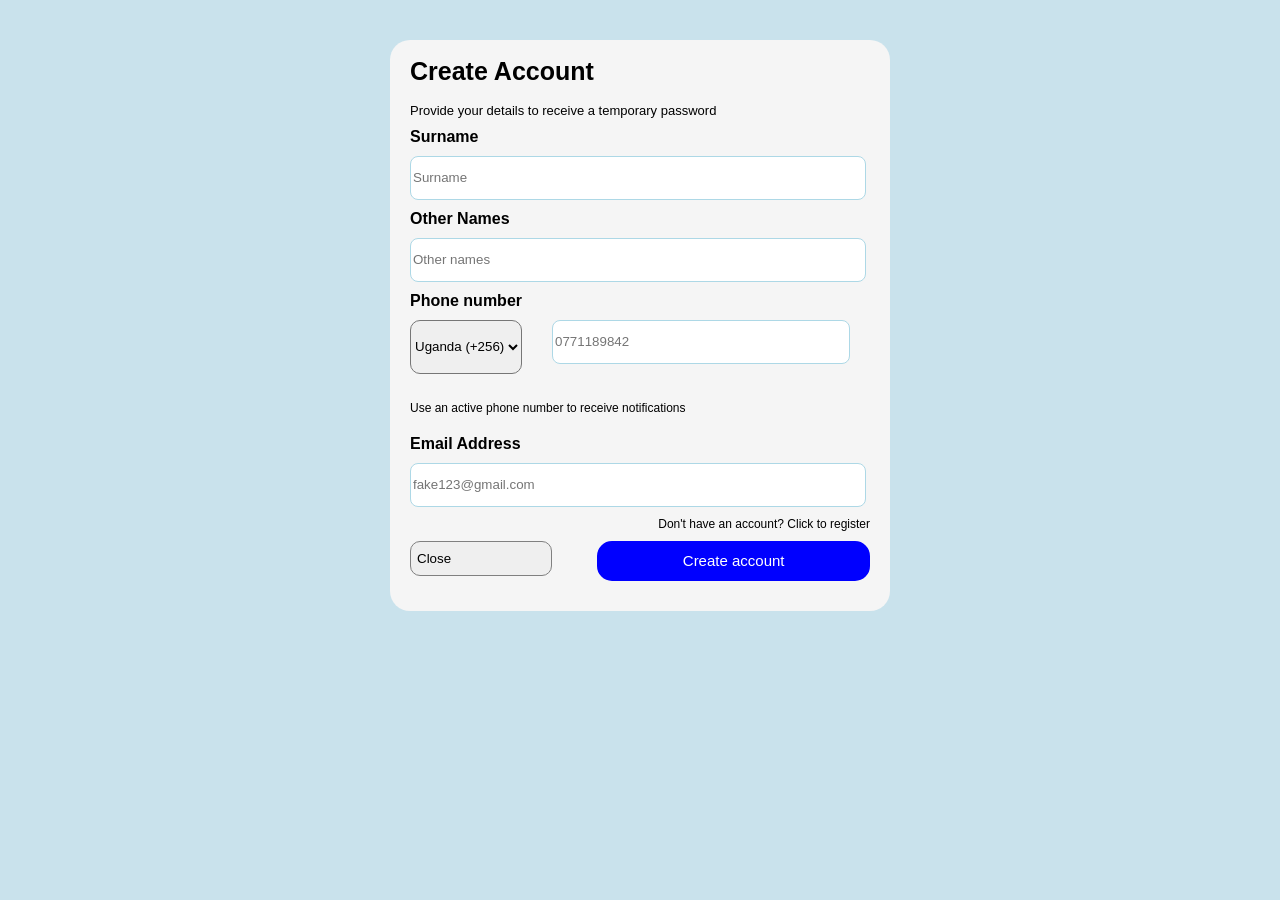
==== create.html @ c84b3544 "initial login form site" ====
<!DOCTYPE html>
<html lang="en">
<head>
    <meta charset="UTF-8">
    <meta name="viewport" content="width=device-width, initial-scale=1.0">
    <title>Create account</title>
    <link rel="stylesheet" href="create.css">
</head>
<body>

    <div class="create_container">
        <div class="form">
        <form>
            <h1>Create Account</h1>
            <P class="description">Provide your details to receive a temporary password</P>
            <label class="surname" for="surname">Surname</label>
            <input type="text" id="surname" name="surname" placeholder="Surname" required>

            <label for="Other _names">Other Names</label>
            <input type="text" id="other_names" name="other_names" placeholder="Other names">

            <label for="phone_number">Phone number</label>
            <div class="phone_container">
                <select name="country">
                    <option value="+256">Uganda (+256)</option>
                    <option value="+254">Kenya (+254)</option>
                </select>
                <input type="tel" id="phone_number" name="phone_number" placeholder="0771189842" required>   
                    
            </div>
            <p class="phone_description">Use an active phone number to receive notifications</p>
             
            

            <label class="email_label" for="Email address">Email Address</label>
            <input type="email" id="email" name="email" required placeholder="fake123@gmail.com">

            <a class="create_email">Don't have an account? Click to register</a>
            <div class="btn_container">
                <button class="btn_close" type="button">Close</button>
                <button class="btn_create_account" type="submit">Create account</button>
            </div>
            
        </form>
    </div>
    </div>
    
    
</body>
</html>
---- create.css ----
body {
    background-color: rgba(173, 212, 226, 0.655);
    display: flex;
    justify-content: center;
    align-items: center;
    margin: 0;
    padding: 20px 0;
    box-sizing: border-box;
}

p, label, input, button{
    display: block;
    margin-bottom: 10px;
    text-align: left;
    
}

.phone_container{
    display: flex;
    gap: 10px;
    padding-bottom: 15px;
}



.form{
    background-color: whitesmoke;
    display: inline-block;
    padding-bottom: 20px;
    border-radius: 20px;
    width: 500px;
    min-height: 400px;
    box-sizing: border-box;
    
    
    
}

 .phone_container, p,label,input,button{
    margin-left: 20px;
    margin-right: 20px;
    font-family: Arial, Helvetica, sans-serif;
    
}
label{
    font-family: Arial, Helvetica, sans-serif;
    font-weight: bold;
}
.btn_container{
    display: flex;
    gap: 5px;
}
.btn_close{
    flex: 1;
    border:1px solid gray;
    flex: 1;
    height: 35px;
    border-radius: 10px;
    margin-left: 20px;
    font-family: Arial, Helvetica, sans-serif;
    cursor: pointer;
}

.btn_create_account{
    flex: 2;
    font-family: Arial, Helvetica, sans-serif;
    cursor: pointer;
    display: block;
    display: 100%;
    border-radius: 15px;
    font-size: 15px;
    width: 450px;
    text-align: center;
    height: 40px;
    color: white;
    background-color: blue;
    border:2px solid blue;
    margin-right: 20px;
}

select{
    border-radius: 10px;
}

input{
    border:1px solid lightblue;
    width: 450px;
    height: 40px;
    border-radius: 8px;
}

p{
    text-align: right;
}

.description{
    text-align: left;
    margin-left: 20px;
    font-size: 13px;
}
h1{
    text-align: left;
    margin-left: 20px;
    font-weight: bold;
    font-size: 25px;
    font-family: Arial, Helvetica, sans-serif;
}

.phone_description{
    font-family: Arial, Helvetica, sans-serif;
    text-align: left;
    padding-bottom: 10px;
    font-size: 12px;
    
}

.create_email{
    display: block;
    margin-right: 20px;
    text-decoration: none;
    font-family: Arial, Helvetica, sans-serif;
    font-size: 12px;
    padding-bottom: 10px;
    text-align: right;
}
.create_email:hover{
    text-decoration: underline;
    cursor: pointer;
}
.create_container{
    text-align: center;
    padding-top: 20px;
    padding-bottom: 20px;
}
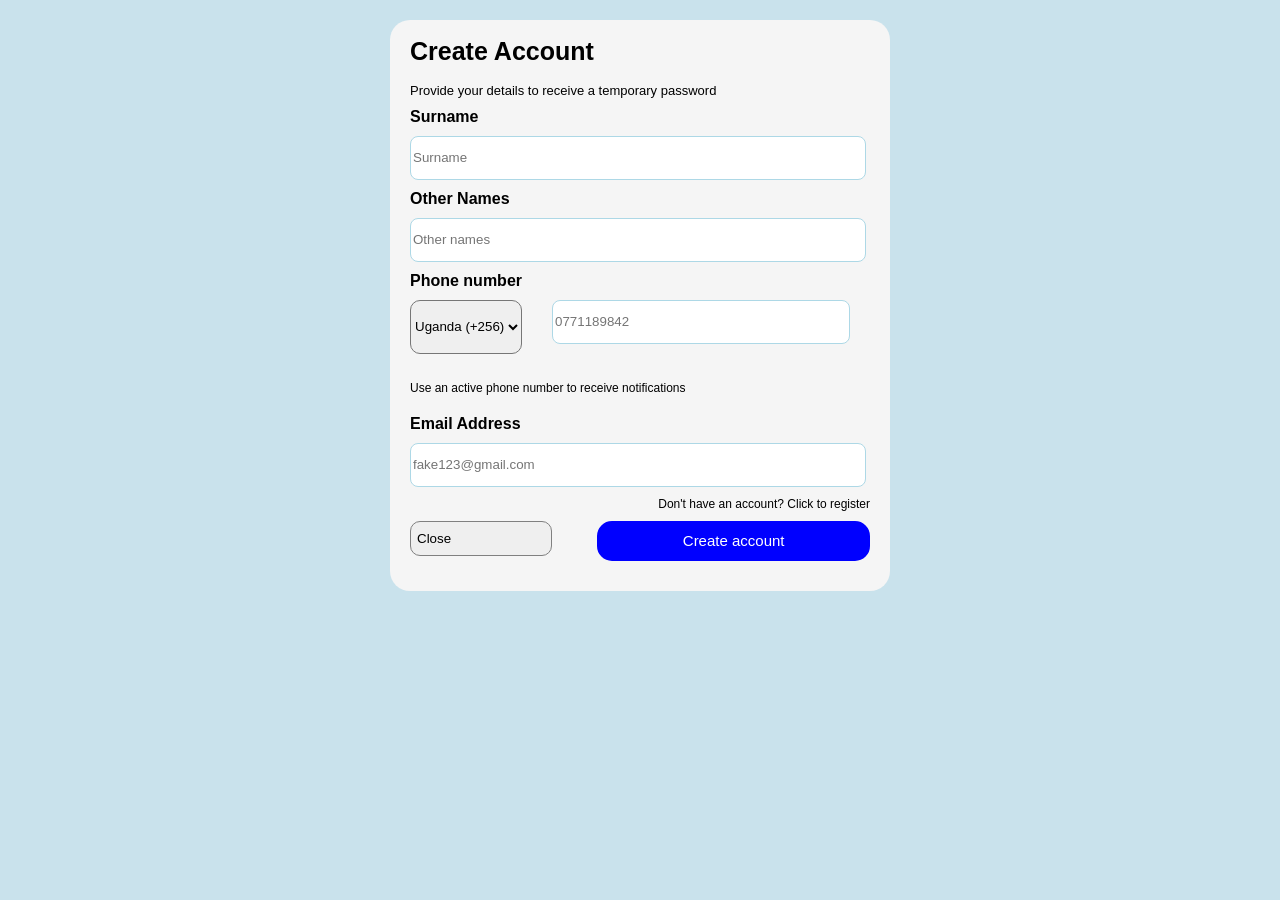
==== commit 18ce39ba: "Updated create and index files" ====
--- a/create.html
+++ b/create.html
@@ -10,39 +10,39 @@
 
     <div class="create_container">
         <div class="form">
-        <form>
-            <h1>Create Account</h1>
-            <P class="description">Provide your details to receive a temporary password</P>
-            <label class="surname" for="surname">Surname</label>
-            <input type="text" id="surname" name="surname" placeholder="Surname" required>
+            <form>
+                <h1>Create Account</h1>
+                <P class="description">Provide your details to receive a temporary password</P>
+                <label class="surname" for="surname">Surname</label>
+                <input type="text" id="surname" name="surname" placeholder="Surname" required>
 
-            <label for="Other _names">Other Names</label>
-            <input type="text" id="other_names" name="other_names" placeholder="Other names">
+                <label for="Other _names">Other Names</label>
+                <input type="text" id="other_names" name="other_names" placeholder="Other names">
 
-            <label for="phone_number">Phone number</label>
-            <div class="phone_container">
-                <select name="country">
-                    <option value="+256">Uganda (+256)</option>
-                    <option value="+254">Kenya (+254)</option>
-                </select>
-                <input type="tel" id="phone_number" name="phone_number" placeholder="0771189842" required>   
-                    
-            </div>
-            <p class="phone_description">Use an active phone number to receive notifications</p>
-             
-            
+                <label for="phone_number">Phone number</label>
+                <div class="phone_container">
+                    <select name="country">
+                        <option value="+256">Uganda (+256)</option>
+                        <option value="+254">Kenya (+254)</option>
+                    </select>
+                    <input type="tel" id="phone_number" name="phone_number" placeholder="0771189842" required>   
+                        
+                </div>
+                <p class="phone_description">Use an active phone number to receive notifications</p>
+                
+                
 
-            <label class="email_label" for="Email address">Email Address</label>
-            <input type="email" id="email" name="email" required placeholder="fake123@gmail.com">
+                <label class="email_label" for="Email address">Email Address</label>
+                <input type="email" id="email" name="email" required placeholder="fake123@gmail.com">
 
-            <a class="create_email">Don't have an account? Click to register</a>
-            <div class="btn_container">
-                <button class="btn_close" type="button">Close</button>
-                <button class="btn_create_account" type="submit">Create account</button>
-            </div>
-            
-        </form>
-    </div>
+                <a class="create_email">Don't have an account? Click to register</a>
+                <div class="btn_container">
+                    <button class="btn_close" type="button">Close</button>
+                    <button class="btn_create_account" type="submit">Create account</button>
+                </div>
+                
+            </form>
+        </div>
     </div>
     
     
--- a/create.css
+++ b/create.css
@@ -129,6 +129,8 @@
 }
 .create_container{
     text-align: center;
-    padding-top: 20px;
-    padding-bottom: 20px;
+    width: 100%;
+    max-width: 500px;
+    margin: 0 auto;
+    box-sizing: border-box;
 }
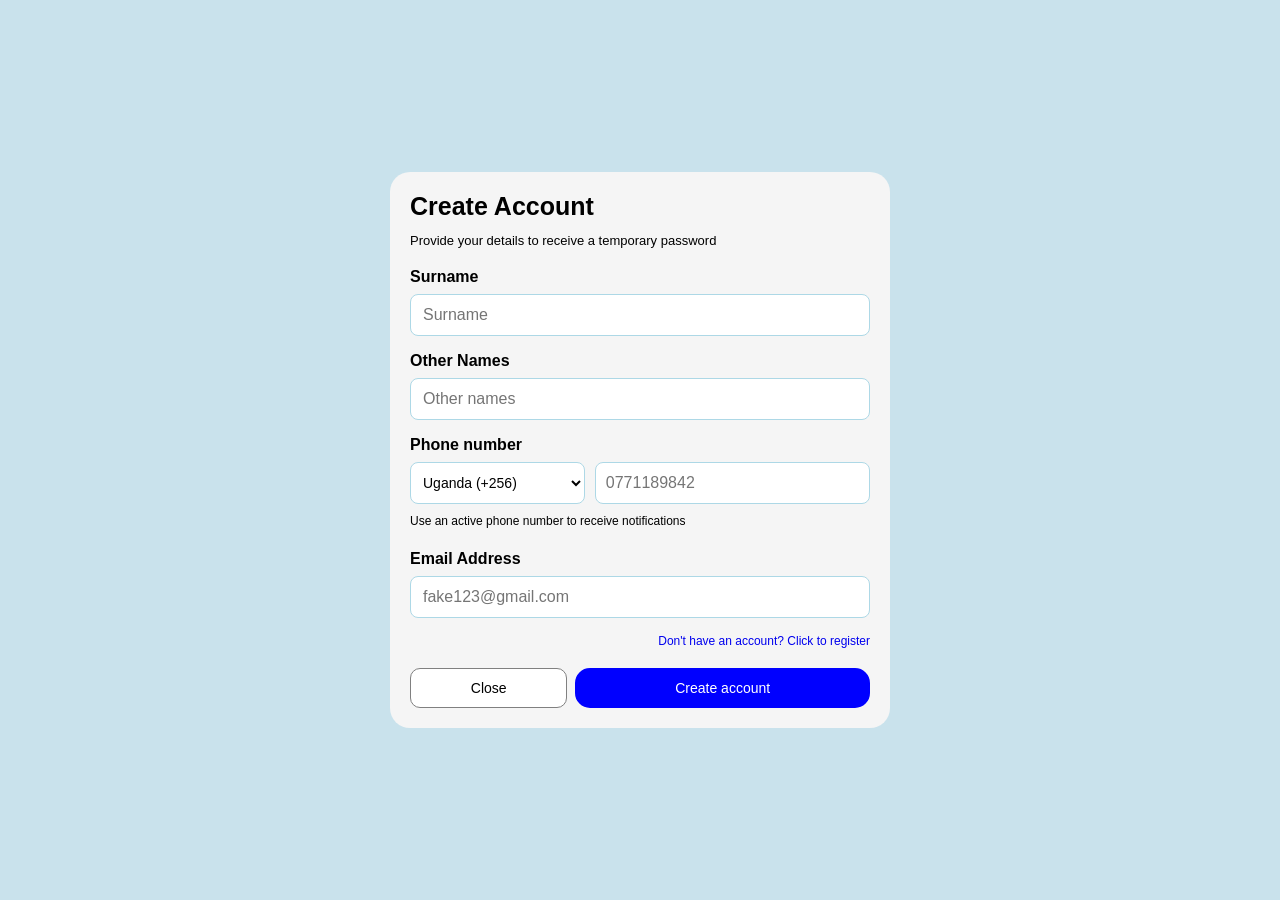
==== commit 6e6e73ee: "improved responsive design in css files" ====
--- a/create.html
+++ b/create.html
@@ -7,44 +7,46 @@
     <link rel="stylesheet" href="create.css">
 </head>
 <body>
-
+    <!---------main body container----->
     <div class="create_container">
         <div class="form">
+
+            <!--------------create account form------------>
             <form>
                 <h1>Create Account</h1>
-                <P class="description">Provide your details to receive a temporary password</P>
+                <p class="description">Provide your details to receive a temporary password</p>
+
                 <label class="surname" for="surname">Surname</label>
                 <input type="text" id="surname" name="surname" placeholder="Surname" required>
 
-                <label for="Other _names">Other Names</label>
+                <label for="other_names">Other Names</label>
                 <input type="text" id="other_names" name="other_names" placeholder="Other names">
 
                 <label for="phone_number">Phone number</label>
+
+                <!----------------Phone group-------------->
                 <div class="phone_container">
-                    <select name="country">
+                    <select name="country" aria-label="Country calling code">
                         <option value="+256">Uganda (+256)</option>
                         <option value="+254">Kenya (+254)</option>
                     </select>
-                    <input type="tel" id="phone_number" name="phone_number" placeholder="0771189842" required>   
-                        
+                    <input type="tel" id="phone_number" name="phone_number" placeholder="0771189842" required>
                 </div>
+
                 <p class="phone_description">Use an active phone number to receive notifications</p>
-                
-                
 
-                <label class="email_label" for="Email address">Email Address</label>
+                <label class="email_label" for="email">Email Address</label>
                 <input type="email" id="email" name="email" required placeholder="fake123@gmail.com">
 
-                <a class="create_email">Don't have an account? Click to register</a>
+                <a class="create_email" href="#">Don't have an account? Click to register</a>
+
+                <!--------------Button group---------------->
                 <div class="btn_container">
                     <button class="btn_close" type="button">Close</button>
                     <button class="btn_create_account" type="submit">Create account</button>
                 </div>
-                
             </form>
         </div>
     </div>
-    
-    
 </body>
-</html>+</html>
--- a/create.css
+++ b/create.css
@@ -1,136 +1,191 @@
+
+
+/* consistent sizing for all elements */
+*,
+*::before,
+*::after {
+    box-sizing: border-box;
+}
+
+/* Main page structure */
 body {
     background-color: rgba(173, 212, 226, 0.655);
     display: flex;
     justify-content: center;
     align-items: center;
+    min-height: 100vh;
+    min-height: 100svh; 
     margin: 0;
-    padding: 20px 0;
-    box-sizing: border-box;
+    padding: clamp(16px, 4vw, 32px) 12px;
+    font-family: Arial, Helvetica, sans-serif;
 }
 
-p, label, input, button{
-    display: block;
-    margin-bottom: 10px;
-    text-align: left;
-    
+/* Main container */
+.create_container {
+    text-align: center;
+    width: 100%;         
+    max-width: 500px;
+    margin: 0 auto;
 }
 
-.phone_container{
-    display: flex;
-    gap: 10px;
-    padding-bottom: 15px;
+/* Main create-account form card */
+.form {
+    background-color: whitesmoke;
+    display: block;       
+    width: 100%;         
+    max-width: 500px;
+    min-height: 400px;
+    padding: 12px 0 20px;
+    border-radius: 20px;
+    margin: 0 auto;
+}
+
+/* Form heading */
+h1 {
+    margin: 8px 20px 10px;
+    text-align: left;
+    font-weight: bold;
+    font-size: clamp(22px, 5vw, 25px); 
+    font-family: Arial, Helvetica, sans-serif;
 }
 
 
-
-.form{
-    background-color: whitesmoke;
-    display: inline-block;
-    padding-bottom: 20px;
-    border-radius: 20px;
-    width: 500px;
-    min-height: 400px;
-    box-sizing: border-box;
-    
-    
-    
+.form p,
+.form label,
+.form input,
+.form button,
+.form select {
+    font-family: Arial, Helvetica, sans-serif;
 }
 
- .phone_container, p,label,input,button{
-    margin-left: 20px;
-    margin-right: 20px;
-    font-family: Arial, Helvetica, sans-serif;
-    
-}
-label{
-    font-family: Arial, Helvetica, sans-serif;
+label {
+    display: block;
+    margin: 0 20px 8px;
+    text-align: left;
     font-weight: bold;
 }
-.btn_container{
+
+
+.form > form > input {
+    display: block;
+    width: calc(100% - 40px);
+    min-width: 0;
+    height: 42px;
+    margin: 0 20px 16px;
+    padding: 0 12px;
+    border: 1px solid lightblue;
+    border-radius: 8px;
+    font-size: 16px; 
+}
+
+/* Phone number group */
+.phone_container {
     display: flex;
-    gap: 5px;
+    align-items: stretch;
+    gap: 10px;
+    width: calc(100% - 40px);
+    margin: 0 20px;
+    padding-bottom: 8px;
 }
-.btn_close{
-    flex: 1;
-    border:1px solid gray;
-    flex: 1;
-    height: 35px;
-    border-radius: 10px;
-    margin-left: 20px;
+
+
+.phone_container select {
+    flex: 0 1 38%;
+    width: 38%;
+    min-width: 0;
+    min-height: 42px;
+    padding: 0 8px;
+    border: 1px solid lightblue;
+    border-radius: 8px;
+    background-color: white;
+    font-size: 14px;
+}
+
+
+.phone_container input {
+    flex: 1 1 0;
+    width: auto;
+    min-width: 0;
+    height: 42px;
+    margin: 0;
+    padding: 0 10px;
+    border: 1px solid lightblue;
+    border-radius: 8px;
+    font-size: 16px;
+}
+
+/* Description text */
+.description {
+    margin: 0 20px 18px;
+    text-align: left;
+    font-size: 13px;
+    line-height: 1.5;
+}
+
+.phone_description {
+    margin: 0 20px 16px;
+    padding-bottom: 4px;
     font-family: Arial, Helvetica, sans-serif;
+    text-align: left;
+    font-size: 12px;
+    line-height: 1.5;
+}
+
+/* Link below email input */
+.create_email {
+    display: block;
+    width: calc(100% - 40px);
+    margin: 0 20px 16px;
+    padding-bottom: 4px;
+    text-decoration: none;
+    font-family: Arial, Helvetica, sans-serif;
+    font-size: 12px;
+    text-align: right;
+}
+
+.create_email:hover {
+    text-decoration: underline;
     cursor: pointer;
 }
 
-.btn_create_account{
-    flex: 2;
+/* Button group */
+.btn_container {
+    display: flex;
+    gap: 8px;
+    width: calc(100% - 40px);
+    margin: 0 20px;
+}
+
+
+.btn_container button {
+    min-width: 0;
+    min-height: 40px;
+    margin: 0;
+    padding: 8px 10px;
     font-family: Arial, Helvetica, sans-serif;
+    font-size: 14px;
+    text-align: center;
+    border-radius: 10px;
     cursor: pointer;
-    display: block;
-    display: 100%;
-    border-radius: 15px;
-    font-size: 15px;
-    width: 450px;
-    text-align: center;
-    height: 40px;
+}
+
+.btn_close {
+    flex: 1 1 0;
+    border: 1px solid gray;
+    background-color: white;
+}
+
+.btn_create_account {
+    flex: 2 1 0;
+    border: 2px solid blue;
     color: white;
     background-color: blue;
-    border:2px solid blue;
-    margin-right: 20px;
+    border-radius: 15px !important;
 }
 
-select{
-    border-radius: 10px;
+
+button,
+input,
+select {
+    max-width: 100%;
 }
-
-input{
-    border:1px solid lightblue;
-    width: 450px;
-    height: 40px;
-    border-radius: 8px;
-}
-
-p{
-    text-align: right;
-}
-
-.description{
-    text-align: left;
-    margin-left: 20px;
-    font-size: 13px;
-}
-h1{
-    text-align: left;
-    margin-left: 20px;
-    font-weight: bold;
-    font-size: 25px;
-    font-family: Arial, Helvetica, sans-serif;
-}
-
-.phone_description{
-    font-family: Arial, Helvetica, sans-serif;
-    text-align: left;
-    padding-bottom: 10px;
-    font-size: 12px;
-    
-}
-
-.create_email{
-    display: block;
-    margin-right: 20px;
-    text-decoration: none;
-    font-family: Arial, Helvetica, sans-serif;
-    font-size: 12px;
-    padding-bottom: 10px;
-    text-align: right;
-}
-.create_email:hover{
-    text-decoration: underline;
-    cursor: pointer;
-}
-.create_container{
-    text-align: center;
-    width: 100%;
-    max-width: 500px;
-    margin: 0 auto;
-    box-sizing: border-box;
-}
